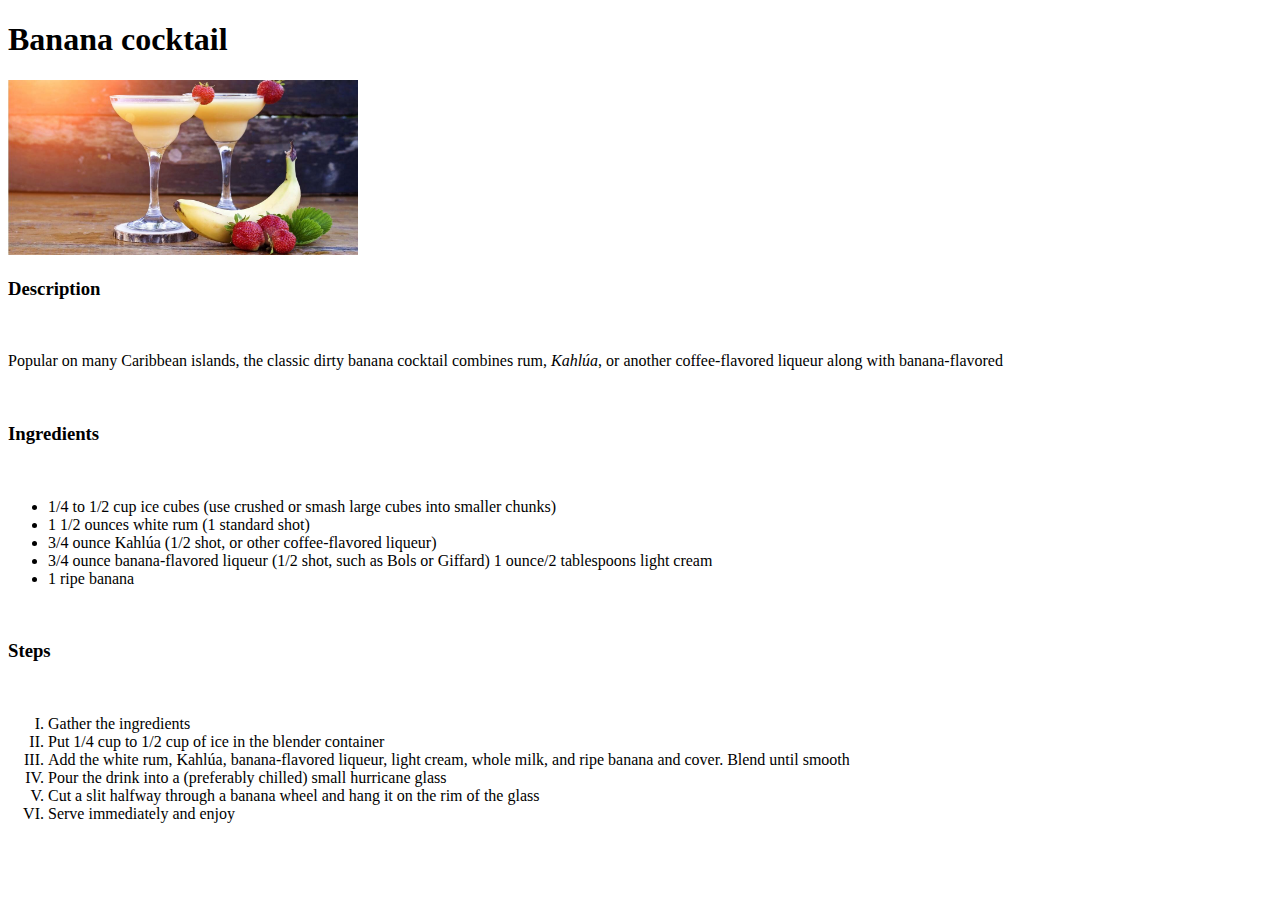
==== recipes/banana-cocktail.html @ 3d4fe733 "Add new recipes pages, update of index" ====
<!DOCTYPE html>
<html lang="en">
    <head>
        <meta charset="utf-8">
        <Title> Banana cocktail</Title>
    </head>
    <body>
        <h1>
            Banana cocktail
        </h1>

        <img src="../img/bananacoctail.jpg" width="350"/>

        <h3>Description</h3>
        <br/>
        <p>
            Popular on many Caribbean islands, the classic dirty banana cocktail combines rum,
            <em>Kahlúa</em>, or another coffee-flavored liqueur along with banana-flavored
        </p>

        <br/>
        <h3>Ingredients</h3>
        <br/>
        <p>
            <ul>
                <li>
                    1/4 to 1/2 cup ice cubes (use crushed or smash 
                    large cubes into smaller chunks)
                </li>
                <li>
                    1 1/2 ounces white rum (1 standard shot)
                </li>
                <li>
                    3/4 ounce Kahlúa (1/2 shot, or other coffee-flavored liqueur)
                </li>
                <li>
                    3/4 ounce banana-flavored liqueur (1/2 shot, such as Bols or 
                    Giffard) 1 ounce/2 tablespoons light cream
                </li>
                <li>
                    1 ripe banana
                </li>
            </ul>
            <br/>
        </p>
        <h3> Steps</h3>
        <br/>
        <p>
            <ol type="I">
                <li>Gather the ingredients</li>
                <li>Put 1/4 cup to 1/2 cup of ice in the blender container</li>
                <li>
                    Add the white rum, Kahlúa, banana-flavored liqueur,
                     light cream, whole milk, and ripe banana and cover. Blend until smooth
                </li>
                <li>
                    Pour the drink into a (preferably chilled) small hurricane glass
                </li>
                <li>
                    Cut a slit halfway through a banana wheel and 
                    hang it on the rim of the glass
                </li>
                <li>
                    Serve immediately and enjoy
                </li>
            </ol>
        </p>
    </body>
</html>
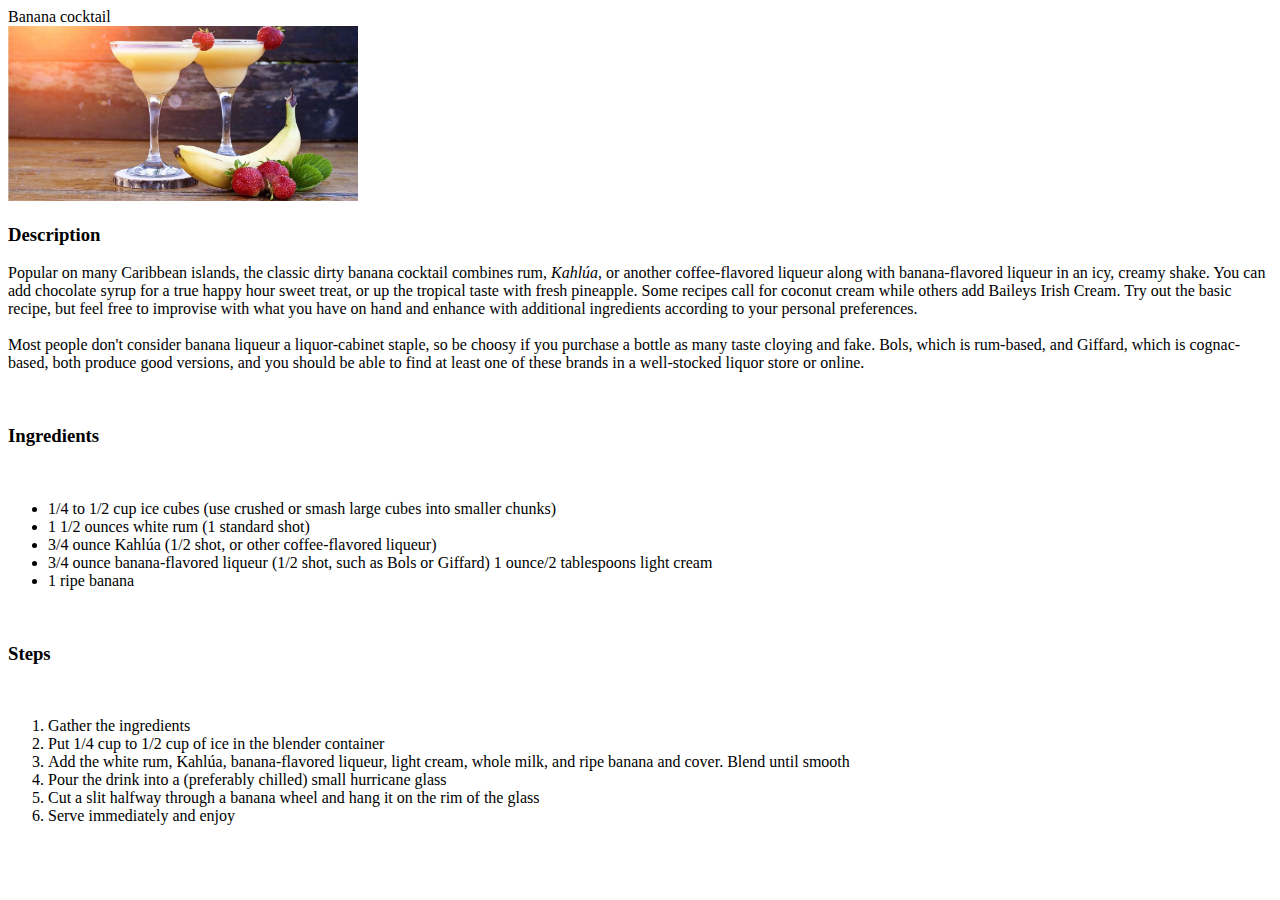
==== commit 123eed3b: "Banana rrecipe styling" ====
--- a/recipes/banana-cocktail.html
+++ b/recipes/banana-cocktail.html
@@ -3,26 +3,32 @@
     <head>
         <meta charset="utf-8">
         <Title> Banana cocktail</Title>
+        <link rel="stylesheet" href="../style.css">
     </head>
     <body>
-        <h1>
+        <header>
             Banana cocktail
-        </h1>
+        </header>
 
         <img src="../img/bananacoctail.jpg" width="350"/>
 
         <h3>Description</h3>
-        <br/>
-        <p>
+    
+        <p  class="recipe">
             Popular on many Caribbean islands, the classic dirty banana cocktail combines rum,
-            <em>Kahlúa</em>, or another coffee-flavored liqueur along with banana-flavored
+            <em>Kahlúa</em>, or another coffee-flavored liqueur along with 
+            banana-flavored liqueur in an icy, creamy shake. You can add chocolate syrup for a true happy hour sweet treat, or up the tropical taste with fresh pineapple. Some recipes call for coconut cream while others add Baileys Irish Cream. Try out the basic recipe, but feel free to improvise with what you have on hand and enhance with additional ingredients according to your personal preferences.
+            <br/><br/>
+            Most people don't consider banana liqueur a liquor-cabinet staple, so be choosy if you purchase a bottle as many taste cloying and fake. Bols, which is rum-based, and Giffard, which is cognac-based, both produce good versions, and you should be able to find at least one of these brands in a well-stocked liquor store or online.
+            
+            
         </p>
 
         <br/>
         <h3>Ingredients</h3>
         <br/>
-        <p>
-            <ul>
+        <p class="recipe">
+            <ul class="recipe">
                 <li>
                     1/4 to 1/2 cup ice cubes (use crushed or smash 
                     large cubes into smaller chunks)
@@ -45,8 +51,8 @@
         </p>
         <h3> Steps</h3>
         <br/>
-        <p>
-            <ol type="I">
+        <p class="recipe">
+            <ol type="1" class="recipe">
                 <li>Gather the ingredients</li>
                 <li>Put 1/4 cup to 1/2 cup of ice in the blender container</li>
                 <li>
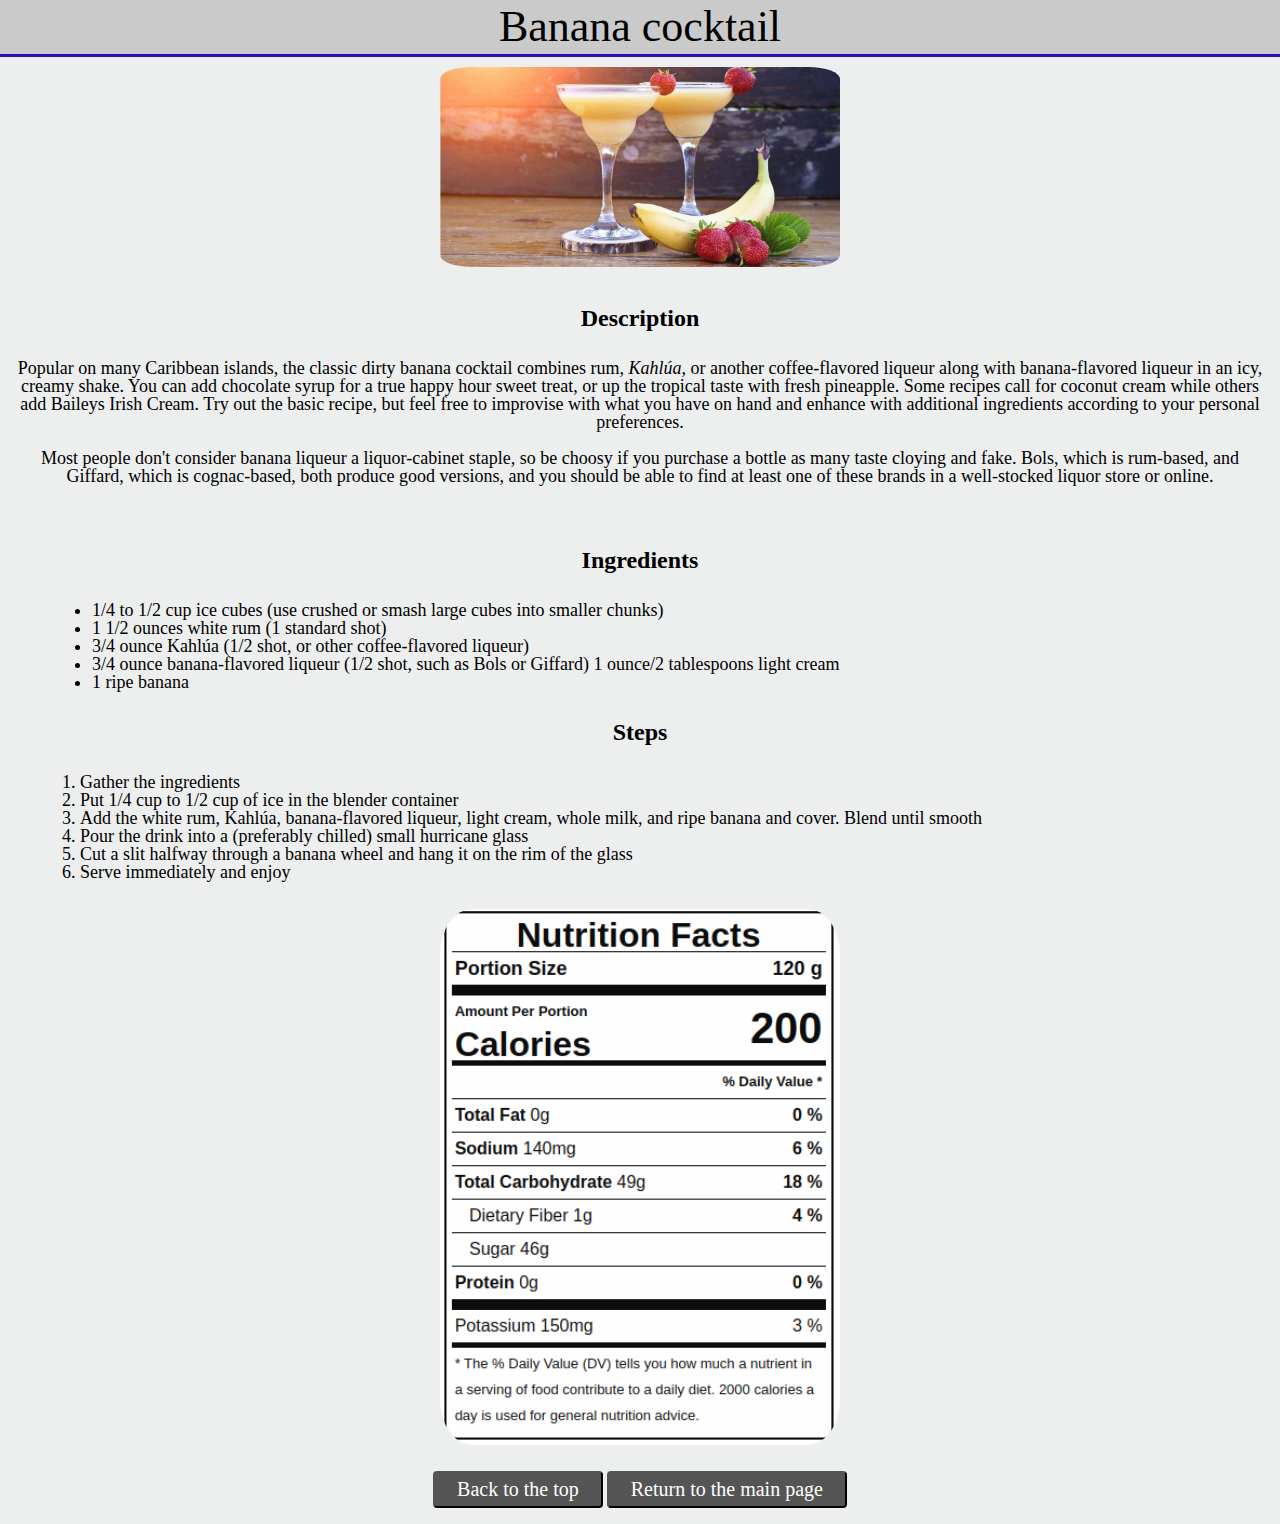
==== commit ba4a9c9b: "Styled buttons on subpages and nutrition facts added" ====
--- a/recipes/banana-cocktail.html
+++ b/recipes/banana-cocktail.html
@@ -26,7 +26,7 @@
 
         <br/>
         <h3>Ingredients</h3>
-        <br/>
+    
         <p class="recipe">
             <ul class="recipe">
                 <li>
@@ -47,10 +47,10 @@
                     1 ripe banana
                 </li>
             </ul>
-            <br/>
+           
         </p>
         <h3> Steps</h3>
-        <br/>
+       
         <p class="recipe">
             <ol type="1" class="recipe">
                 <li>Gather the ingredients</li>
@@ -71,5 +71,14 @@
                 </li>
             </ol>
         </p>
+
+        <div class="nutrition">
+            <img src="../img/banana-cocktail-nutrition.png">
+        </div>
+
+        <br/>
+       <div class="butto"> <button><a href="#top"> Back to the top </a></button> 
+        <button><a id="TOP" href="../index.html"> Return to the main page</a></button></div>
+        <br/>
     </body>
 </html>--- a/style.css
+++ b/style.css
@@ -0,0 +1,136 @@
+*
+{
+    font-family: serif;
+}
+
+
+body
+{
+    margin: 0;
+    margin-top: 0;
+    line-height: 1;
+    background-color: hsl(180, 3%, 93%);
+}
+
+header
+{
+    font-family: serif;
+    text-align: center;
+    padding: 5px;
+     margin: 10;
+    font-size: 44px;
+    font-weight: 400;
+    background-color: hsla(0, 0%, 77%, 0.863);
+    border-bottom: 3px solid hsl(251, 88%, 38%);
+}
+
+ul
+{
+    font-size: 24px;
+    padding-left: 52px;
+}
+li.hooverli:hover
+{
+    opacity: 0.55;
+}
+
+a
+{
+    color: inherit;
+    text-decoration: none;
+}
+
+img
+{
+    display: block;
+    margin-left: auto;
+    margin-right: auto;
+    padding: 10px;
+    width: 400px;
+    height: auto;
+    opacity: 0.95;
+    border-radius: 10%;
+}
+
+img:hover
+{
+    opacity: 0.55;
+}
+
+h3
+{
+    text-align: center;
+    padding: 5px;
+    font-size: 24px;
+}
+
+p.recipe
+{
+    margin-top: 0;
+    margin-left: 15px;
+    margin-right: 15px;
+    text-align: center;
+    font-size: 18px;
+    text-justify: distribute-all-lines; 
+}
+
+.recipe
+{
+    margin-top: 0;
+    margin-left: 40px;
+    margin-right: 40px;
+    font-size: 18px;   
+    text-justify: distribute-all-lines; 
+}
+
+button
+{
+    background-color: #555555;
+    color: white;
+    font-size: 20px;
+    padding: 5px 22px;
+    border-radius: 4px;
+    transition-duration: 0.3s;
+   
+}
+
+button:hover
+{
+    opacity: 60%;
+}
+
+div.butto
+{
+    text-align: center;
+}
+
+a.top
+{
+    scroll-behavior: smooth;
+}
+
+div.mainpage
+div.nutrition
+{
+    text-align: center;
+    border-radius: 0px;
+}
+
+li.hooverli
+{
+    list-style-type: none;
+}
+
+button.mainpage
+{
+    display: block;
+   
+}
+div.imagemain
+{
+    text-align: right;
+}
+img.mainpage
+{
+    width: 250px;
+}
